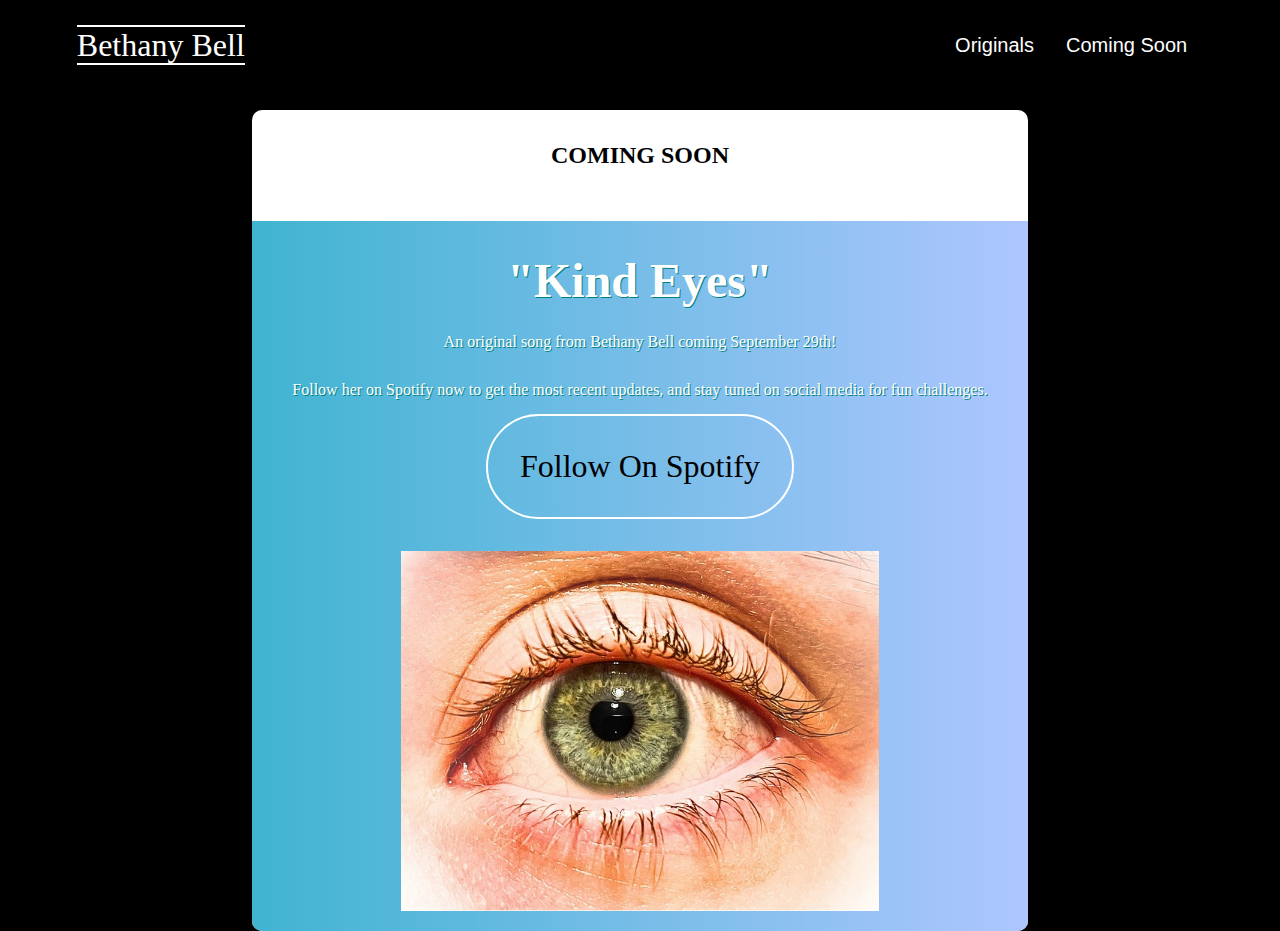
==== public/coming-soon.html @ 6a411346 "Update images add responsive styling add hirebetter button" ====
<!DOCTYPE html>
<html lang="en">
<head>
    <meta charset="UTF-8">
    <meta http-equiv="X-UA-Compatible" content="IE=edge">
    <meta name="viewport" content="width=device-width, initial-scale=1.0">
    <title>Bethany Bell</title>
    <link rel="stylesheet" href="https://cdnjs.cloudflare.com/ajax/libs/font-awesome/6.5.1/css/all.min.css" integrity="sha512-DTOQO9RWCH3ppGqcWaEA1BIZOC6xxalwEsw9c2QQeAIftl+Vegovlnee1c9QX4TctnWMn13TZye+giMm8e2LwA==" crossorigin="anonymous" referrerpolicy="no-referrer" />
    <link rel="stylesheet" href="assets/styles.css">
</head>
<body style="background-color: black;">
    <nav>
        <div>
            <a id="logo" href="index.html">Bethany Bell</a>
        </div>
        <ul>
            <li><a href="originals.html">Originals</a></li>
            <li><a href="coming-soon.html">Coming Soon</a></li>
        </ul>
    </nav>
    <div class="coming-soon">
        <h2>COMING SOON</h2>
        <div class="wavy-bg">
        <h1>"Kind Eyes"</h1>
    
        <p>An original song from Bethany Bell coming September 29th!<br/>

            Follow her on Spotify now to get the most recent updates, and stay tuned on social media for fun challenges.</p>
            <a href="https://open.spotify.com/artist/3OQZDLEdjORALNtBfhMmWq?si=nFM7mVyCSRKe-bqJOQxpbg&nd=1&dlsi=a38c229d4c62450c">
            Follow On Spotify</a>
            <img src="/public/assets/images/eye.jpg"/>
        </div>
        </div>
        <footer>
            <a rel="noreferrer noopener" href="https://www.tiktok.com/@bethany_bell_ballads" target="_blank">
                <i class="fa-brands fa-tiktok"></i>
            </a>
            <a rel="noreferrer noopener" href="https://www.instagram.com/bethany_bell_ballads/" target="_blank">
                <i class="fa-brands fa-instagram"></i>
            </a>
            <a rel="noreferrer noopener" href="https://www.youtube.com/@bethanybellballads" target="_blank">
                <i class="fa-brands fa-youtube"></i>
            </a>
            <a rel="noreferrer noopener" href="https://open.spotify.com/artist/3OQZDLEdjORALNtBfhMmWq?go=1&sp_cid=ecc084441486c9f926b951023a73a559&nd=1&dlsi=975f9ae79c6c4b94" target="_blank">
                <i class="fa-brands fa-spotify"></i>
            </a>
            <a href="mailto:bethanybellbarnhardt@gmail.com">
                <i class="fa-solid fa-envelope"></i>
            </a>
        </footer>
</body>
</html>
---- public/assets/styles.css ----
@font-face {
    font-family: 'Abril', Arial, Helvetica, serif;
    src: url('/assets/fonts/AbrilFatface-Regular.ttf');
}
html, html > * {
    overflow-x: hidden;
    max-width: 100vw;
    box-sizing: border-box;
}
body{
    margin: 0;
    padding: 0;
}
#index-body{
    background: linear-gradient(rgba(0, 0, 0, 0.3), rgba(0, 0, 0, 0.3)), url('images/BethanyB_ILCE-7RM5_0252.jpg');
    background-position: top;
    background-size: cover;
    background-repeat: no-repeat;
    height: 100vh;
}
nav{
    height: 10vh;
    display: flex;
    justify-content: space-between;
    padding: 0 6%;
    align-items: center;
}
#logo{
    font-size: 2rem;
    border-top: 2px solid white;
    border-bottom: 2px solid white;
}
#logo:hover{
    opacity: 70%;
}
nav ul{
    margin: 0;
    display: flex;
}
nav ul li{
    font-size: 1.25rem;
    padding: 0 1rem;
    list-style-type: none;
    font-family: sans-serif;
}
nav ul a:hover{
    opacity: 70%;
}
a{
    text-decoration: none;
    color: white;
}
button{
    border: none;
    background-color: transparent;
}
button:hover{
    cursor: pointer;
    opacity: 70%;
}
.embeds{
    margin: 5vh auto 15vh auto;
    text-align: center;
}
.embeds > *{
    margin: 2% 12.5%;
}
#spotify-embed, .tiktok-embed{
    position: relative;
    width: 75% !important;
    height: 352px;
    border-radius: 20px;
}
.tiktok-embed iframe{
    width: 100% !important;
}
#main-content{
    text-align: center;
    position: absolute;
    top: 50%;
    left: 50%;
    transform: translate(-50%, -50%);
    font-size: 2rem;
    color: white;
    text-shadow: 0 0 20px black;
}
#main-content button{
    color: white;
    font-size: 3rem;
    border: solid 2px white;
    padding: 1rem;
    text-shadow: 0 0 10px black;
}
.sans-serif-header{
    font-size: 2.5rem;
    color: white;
    font-family: 'arial', sans-serif;
}
footer{
    position: fixed;
    bottom: 0;
    width: 100%;
    text-align: center;
}
footer i{
    color: white;
    padding: 1rem 1.5rem;
    font-size: 1.5rem;
}
footer i:hover{
    background-color: aquamarine;
    color: black;
    cursor: pointer;
}
#originals-body{
    background: linear-gradient(rgba(0, 0, 0, 0.5), rgba(0, 0, 0, 0.5)), url('images/BethanyB_ILCE-7RM5_0213.jpg');
    background-position: center;
    background-size: cover;
    background-repeat: no-repeat;
    min-height: 65vh;
}
#moments-pass-embed{
    position: absolute;
    top: 63%;
    bottom: 50%;
    top: 50%;
    left: 50%;
    transform: translateX(-50%) translateY(-50%);
}
.main-header{
    text-align: center;
    font-size: 3rem;
    margin-top: 12vh;
    color: white;
}
.coming-soon{
    background-color: white;
    width: fit-content;
    text-align: center;
    margin: 0 auto;
    border-radius: 10px;
}
.coming-soon h2{
    padding: 2rem;
}
.wavy-bg h1{
    font-size: 3rem;
    margin-bottom: 10px;
}
.wavy-bg p{
    line-height: 3rem;
    margin: 0 40px;
}
.wavy-bg a{
    padding: 2rem;
    border: 2px solid white;
    color: black;
    text-shadow: none;
    border-radius: 100px;
    font-size: 2rem;
    margin-bottom: 2rem;
}
.wavy-bg a:hover{
    background-color: black;
    color: white;
}
.wavy-bg {
    display: flex;
    flex-direction: column;
    align-items: center;
    background-image: linear-gradient(to right, #40b4d1 0%, #aec6ff 100%);
    color: white;
    text-shadow: 1px 1px teal;
    border-bottom-left-radius: 10px;
    border-bottom-right-radius: 10px;
  }
.wavy-bg img{
    height: 40vh;
    padding-bottom: 20px;
}
@media screen and (min-width: 721px){
    #soundbetter-embed img{
        transform: scale(1.5);
    }
}
@media screen and (max-width: 720px){
    nav{
        padding: 2%;
    }
}
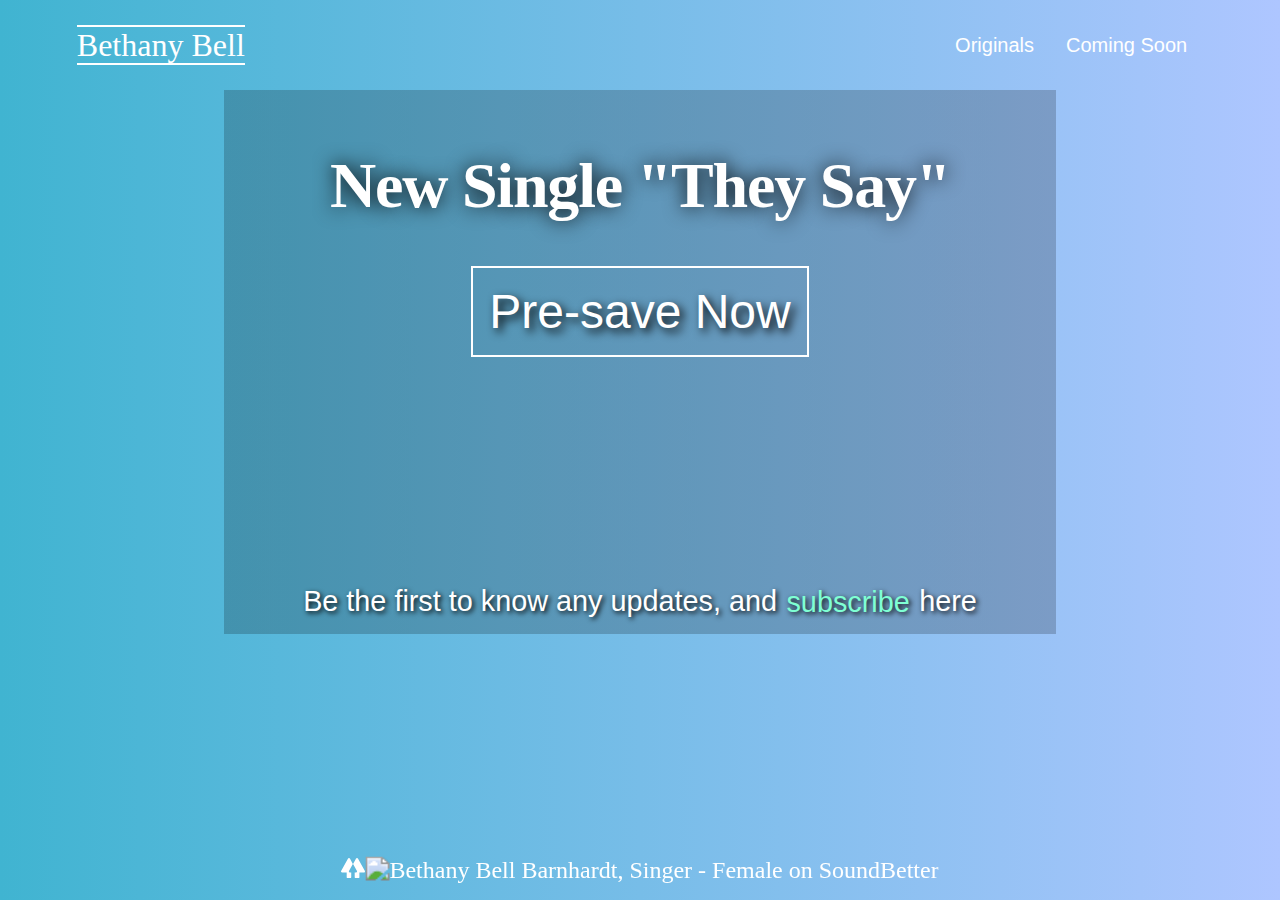
==== commit 419a7771: "Update background images, embeds, and social links" ====
--- a/public/coming-soon.html
+++ b/public/coming-soon.html
@@ -5,10 +5,12 @@
     <meta http-equiv="X-UA-Compatible" content="IE=edge">
     <meta name="viewport" content="width=device-width, initial-scale=1.0">
     <title>Bethany Bell</title>
+    <link rel="icon" type="image/jpg" href="assets/images/bethany-bell-favicon.jpg">
     <link rel="stylesheet" href="https://cdnjs.cloudflare.com/ajax/libs/font-awesome/6.5.1/css/all.min.css" integrity="sha512-DTOQO9RWCH3ppGqcWaEA1BIZOC6xxalwEsw9c2QQeAIftl+Vegovlnee1c9QX4TctnWMn13TZye+giMm8e2LwA==" crossorigin="anonymous" referrerpolicy="no-referrer" />
     <link rel="stylesheet" href="assets/styles.css">
 </head>
 <body style="background-color: black;">
+    <div id="coming-soon-body">
     <nav>
         <div>
             <a id="logo" href="index.html">Bethany Bell</a>
@@ -18,26 +20,35 @@
             <li><a href="coming-soon.html">Coming Soon</a></li>
         </ul>
     </nav>
-    <div class="coming-soon">
-        <h2>COMING SOON</h2>
-        <div class="wavy-bg">
-        <h1>"Kind Eyes"</h1>
-    
-        <p>An original song from Bethany Bell coming September 29th!<br/>
-
-            Follow her on Spotify now to get the most recent updates, and stay tuned on social media for fun challenges.</p>
-            <a href="https://open.spotify.com/artist/3OQZDLEdjORALNtBfhMmWq?si=nFM7mVyCSRKe-bqJOQxpbg&nd=1&dlsi=a38c229d4c62450c">
-            Follow On Spotify</a>
-            <img src="/public/assets/images/eye.jpg"/>
+    <div class="coming-soon-background">
+        <h1>New Single "They Say"</h1>
+        <button onclick="window.open('https://www.musicgateway.com/presave/2258-they-say', '_blank')">
+            Pre-save Now</button>
+        <div class="updates-div">Be the first to know any updates, and <a
+            href="https://linktr.ee/bethanybellballads?subscribe" rel="noreferrer noopener" target="_blank">subscribe</a> here</div>
         </div>
         </div>
         <footer>
             <a rel="noreferrer noopener" href="https://www.tiktok.com/@bethany_bell_ballads" target="_blank">
                 <i class="fa-brands fa-tiktok"></i>
             </a>
+            <a id="linktree-embed" href="https://linktr.ee/bethanybellballads?subscribe" rel="noopener noreferrer" target="_blank">
+                <svg fill="#ffffff" width="24px" height="24px" viewBox="0 0 24 24" role="img" xmlns="http://www.w3.org/2000/svg"><path d="M7.953 15.066c-.08.163-.08.324-.08.486.08.517.528.897 1.052.89h1.294v4.776c0 .486-.404.89-.89.89H6.577a.898.898 0 0 1-.889-.891v-4.774H.992c-.728 0-1.214-.729-.89-1.377l6.96-12.627a1.065 1.065 0 0 1 1.863 0l2.913 5.585-3.885 7.042zm15.945 0-6.96-12.627a1.065 1.065 0 0 0-1.862 0l-2.995 5.586 3.885 7.04c.081.164.081.326.081.487-.08.517-.529.897-1.052.89h-1.296v4.776c.005.49.4.887.89.89h2.914a.9.9 0 0 0 .892-.89v-4.775h4.612c.73 0 1.214-.729.89-1.377z"/></svg>
+            </a>
+            <script>const linktreeEmbed = document.getElementById('linktree-embed');
+            const linktreeIcon = document.querySelector('#linktree-embed svg')
+            linktreeEmbed.addEventListener('mouseover', () => {
+                linktreeIcon.style.fill = '#000';
+            });
+            linktreeEmbed.addEventListener('mouseout', () =>{
+                linktreeIcon.style.fill = '#fff';
+            
+            })</script>
             <a rel="noreferrer noopener" href="https://www.instagram.com/bethany_bell_ballads/" target="_blank">
                 <i class="fa-brands fa-instagram"></i>
             </a>
+            <a id="soundbetter-embed" href="https://soundbetter.com/profiles/531990-bethany-bell-barnhardt" rel="noopener noreferrer"
+             target="_blank" title="Bethany Bell Barnhardt profile on SoundBetter" ><img alt="Bethany Bell Barnhardt, Singer - Female on SoundBetter" src="https://d2p6ecj15pyavq.cloudfront.net/assets/SoundBetterBadge-c84cb3e75c4267f5bee41f7f617a81d9.svg"/></a>
             <a rel="noreferrer noopener" href="https://www.youtube.com/@bethanybellballads" target="_blank">
                 <i class="fa-brands fa-youtube"></i>
             </a>
--- a/public/assets/styles.css
+++ b/public/assets/styles.css
@@ -12,8 +12,9 @@
     padding: 0;
 }
 #index-body{
-    background: linear-gradient(rgba(0, 0, 0, 0.3), rgba(0, 0, 0, 0.3)), url('images/BethanyB_ILCE-7RM5_0252.jpg');
-    background-position: top;
+    background: linear-gradient(to bottom, rgba(0, 0, 0, 0.8) 0%, rgba(0, 0, 0, 0.2) 25%, rgba(0, 0, 0, 0.2) 100%), 
+    url('images/BethanyB_ILCE-7RM5_0252.jpg');
+    background-position: center;
     background-size: cover;
     background-repeat: no-repeat;
     height: 100vh;
@@ -30,9 +31,6 @@
     border-top: 2px solid white;
     border-bottom: 2px solid white;
 }
-#logo:hover{
-    opacity: 70%;
-}
 nav ul{
     margin: 0;
     display: flex;
@@ -43,8 +41,10 @@
     list-style-type: none;
     font-family: sans-serif;
 }
-nav ul a:hover{
+nav ul a:hover, button:hover, #logo:hover, .spotify-follow-button:hover{
     opacity: 70%;
+    transition: opacity 0.1s ease-in-out;
+    cursor: pointer;
 }
 a{
     text-decoration: none;
@@ -54,25 +54,16 @@
     border: none;
     background-color: transparent;
 }
-button:hover{
-    cursor: pointer;
-    opacity: 70%;
+#spotify-embed{
+    width: 70%!important;
+    height: 352px;
+    margin: 0 auto 7rem auto;
+    overflow: hidden;
 }
-.embeds{
-    margin: 5vh auto 15vh auto;
-    text-align: center;
-}
-.embeds > *{
-    margin: 2% 12.5%;
-}
-#spotify-embed, .tiktok-embed{
-    position: relative;
-    width: 75% !important;
-    height: 352px;
+#spotify-embed iframe{
+    width: 100%;
+    height: 100%;
     border-radius: 20px;
-}
-.tiktok-embed iframe{
-    width: 100% !important;
 }
 #main-content{
     text-align: center;
@@ -81,102 +72,115 @@
     left: 50%;
     transform: translate(-50%, -50%);
     font-size: 2rem;
+}
+#main-content, .main-header, #coming-soon-body h1{
     color: white;
     text-shadow: 0 0 20px black;
+    letter-spacing: -1.2px;
+    font-kerning: none;
+    text-align: center;
 }
-#main-content button{
+.main-header{
+    font-size: 4rem;
+    margin-top: 8rem;
+}
+#coming-soon-body h1{
+    font-size: 4rem;
+}
+#main-content button, .spotify-follow-button, .coming-soon-background button{
     color: white;
     font-size: 3rem;
     border: solid 2px white;
     padding: 1rem;
-    text-shadow: 0 0 10px black;
+    text-shadow: 4px 4px 10px black;
 }
-.sans-serif-header{
-    font-size: 2.5rem;
+.coming-soon-background button{
+    width: fit-content;
+}
+.spotify-follow-button{
+    width: fit-content;
+    margin: 3rem auto;
+}
+.coming-soon-background{
+    display: flex;
+    flex-direction: column;
+    align-items: center;
+    background: linear-gradient(rgba(0, 0, 0, 0.2), rgba(0, 0, 0, 0.2)), url('/assets/images/They Say 2.JPG');
+    background-size: cover;
+    text-align: center;
+    max-width: 50rem;
+    height: 32rem;
+    margin: 0 auto;
+    padding: 1rem;
+}
+#soundbetter-embed, #linktree-embed{
+    padding: 1rem 1.5rem;
+}
+#soundbetter-embed img{
+    height: 3.5rem;
+}
+.updates-div{
+    display: block;
+    margin-top: auto !important;
     color: white;
-    font-family: 'arial', sans-serif;
+    font-size: 1.8rem;
+    text-shadow: 2px 2px 5px black;
+    font-family: sans-serif;
+}
+.updates-div a {
+    padding: 1.5px;
+    color: aquamarine;
+    text-decoration: none;
+    border-bottom: 2px solid transparent;
+    transition: border-bottom 0.25s ease-in-out;
+}
+
+.updates-div a:hover {
+    cursor: pointer;
+    border-bottom: 2px solid currentColor;
 }
 footer{
     position: fixed;
     bottom: 0;
     width: 100%;
-    text-align: center;
+    display: flex;
+    align-items: center;
+    justify-content: center;
 }
 footer i{
     color: white;
     padding: 1rem 1.5rem;
     font-size: 1.5rem;
 }
-footer i:hover{
+footer i:hover, #linktree-embed:hover{
+    transition-property: color, background-color;
+    transition: 0.25s ease-in-out;
     background-color: aquamarine;
     color: black;
     cursor: pointer;
 }
+#linktree-embed svg {
+    transition: fill 0.25s ease-in-out;
+}
 #originals-body{
     background: linear-gradient(rgba(0, 0, 0, 0.5), rgba(0, 0, 0, 0.5)), url('images/BethanyB_ILCE-7RM5_0213.jpg');
-    background-position: center;
+    background-position: 0% 80%;
     background-size: cover;
     background-repeat: no-repeat;
-    min-height: 65vh;
+    min-height: 100vh;
 }
 #moments-pass-embed{
     position: absolute;
-    top: 63%;
-    bottom: 50%;
-    top: 50%;
+    top: 65%;
     left: 50%;
     transform: translateX(-50%) translateY(-50%);
 }
-.main-header{
-    text-align: center;
-    font-size: 3rem;
-    margin-top: 12vh;
-    color: white;
-}
-.coming-soon{
-    background-color: white;
-    width: fit-content;
-    text-align: center;
-    margin: 0 auto;
-    border-radius: 10px;
-}
-.coming-soon h2{
-    padding: 2rem;
-}
-.wavy-bg h1{
-    font-size: 3rem;
-    margin-bottom: 10px;
-}
-.wavy-bg p{
-    line-height: 3rem;
-    margin: 0 40px;
-}
-.wavy-bg a{
-    padding: 2rem;
-    border: 2px solid white;
-    color: black;
-    text-shadow: none;
-    border-radius: 100px;
-    font-size: 2rem;
-    margin-bottom: 2rem;
-}
-.wavy-bg a:hover{
-    background-color: black;
-    color: white;
-}
-.wavy-bg {
-    display: flex;
-    flex-direction: column;
-    align-items: center;
-    background-image: linear-gradient(to right, #40b4d1 0%, #aec6ff 100%);
-    color: white;
-    text-shadow: 1px 1px teal;
-    border-bottom-left-radius: 10px;
-    border-bottom-right-radius: 10px;
+#coming-soon-body{
+    min-height: 100vh;
+    background: linear-gradient(to right, #40b4d1 0%, #aec6ff 100%);
   }
-.wavy-bg img{
-    height: 40vh;
-    padding-bottom: 20px;
+#coming-soon-body img{
+    height: 30rem !important;
 }
 @media screen and (min-width: 721px){
     #soundbetter-embed img{
@@ -187,4 +191,9 @@
     nav{
         padding: 2%;
     }
+}
+@media screen and (orientation: portrait){
+    #index-body{
+        background-position: left center;
+    }
 }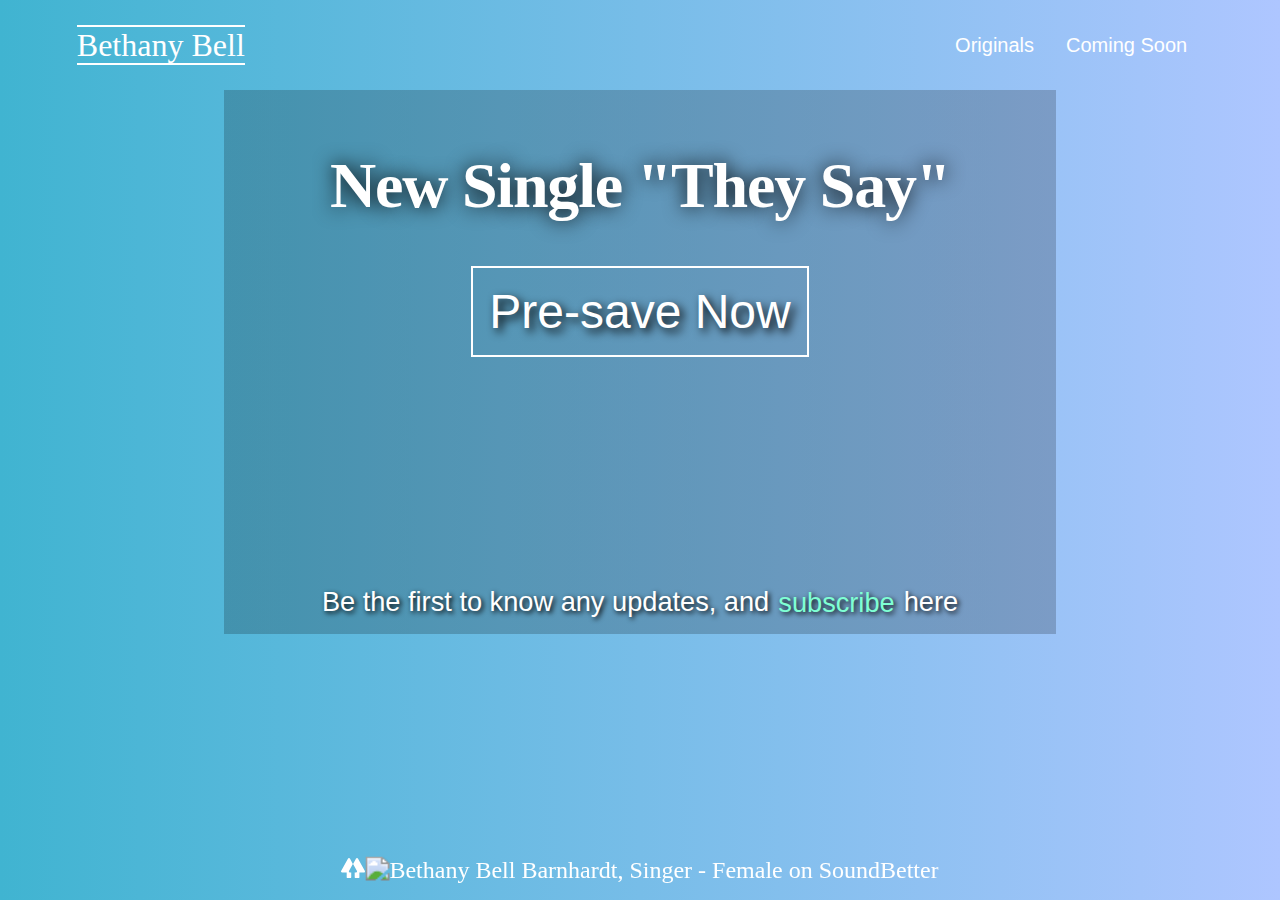
==== commit e8c83827: "add mobile styles" ====
--- a/public/coming-soon.html
+++ b/public/coming-soon.html
@@ -11,15 +11,15 @@
 </head>
 <body style="background-color: black;">
     <div id="coming-soon-body">
-    <nav>
-        <div>
-            <a id="logo" href="index.html">Bethany Bell</a>
-        </div>
-        <ul>
-            <li><a href="originals.html">Originals</a></li>
-            <li><a href="coming-soon.html">Coming Soon</a></li>
-        </ul>
-    </nav>
+        <nav>
+            <div>
+                <a id="logo" href="index.html">Bethany&nbsp;Bell</a>
+            </div>
+            <ul>
+                <li><a href="originals.html">Originals</a></li>
+                <li><a href="coming-soon.html">Coming&nbsp;Soon</a></li>
+            </ul>
+        </nav>
     <div class="coming-soon-background">
         <h1>New Single "They Say"</h1>
         <button onclick="window.open('https://www.musicgateway.com/presave/2258-they-say', '_blank')">
--- a/public/assets/styles.css
+++ b/public/assets/styles.css
@@ -93,6 +93,7 @@
     border: solid 2px white;
     padding: 1rem;
     text-shadow: 4px 4px 10px black;
+    white-space: nowrap;
 }
 .coming-soon-background button{
     width: fit-content;
@@ -117,13 +118,14 @@
     padding: 1rem 1.5rem;
 }
 #soundbetter-embed img{
+    transform: scale(1.5);
     height: 3.5rem;
 }
 .updates-div{
     display: block;
     margin-top: auto !important;
     color: white;
-    font-size: 1.8rem;
+    font-size: 1.7rem;
     text-shadow: 2px 2px 5px black;
     font-family: sans-serif;
 }
@@ -174,6 +176,8 @@
     top: 65%;
     left: 50%;
     transform: translateX(-50%) translateY(-50%);
+    width: 453px;
+    height: 255px;
 }
 #coming-soon-body{
     min-height: 100vh;
@@ -182,18 +186,129 @@
 #coming-soon-body img{
     height: 30rem !important;
 }
-@media screen and (min-width: 721px){
-    #soundbetter-embed img{
-        transform: scale(1.5);
-    }
-}
 @media screen and (max-width: 720px){
     nav{
         padding: 2%;
     }
 }
-@media screen and (orientation: portrait){
+@media screen and (max-width: 600px){
+    .main-header, #coming-soon-body h1, #main-content h1{
+        font-size: 3rem;
+    }
+    #main-content button, .spotify-follow-button, .coming-soon-background button{
+        font-size: 2rem;
+    }
     #index-body{
-        background-position: left center;
+        background-position: 25% 50% !important; 
+    }
+    #originals-body{
+        background-position: 50% 80% !important;
+    }
+}
+@media screen and (max-width: 520px){
+    footer{
+        justify-content: space-around;
+    }
+    footer i, #soundbetter-embed, #linktree-embed{
+        padding: .5rem 1rem;
+    }
+    #soundbetter-embed img{
+        transform: scale(1.3);
+    }
+}
+@media screen and (max-width: 465px){
+    footer i, #soundbetter-embed, #linktree-embed{
+        padding: .5rem;
+    }
+    footer i{
+        font-size: 1.25rem;
+    }
+    #soundbetter-embed img{
+        transform: scale(1);
+        padding: 0;
+    }
+    nav ul{
+        padding-left: 20px !important;
+    }
+    nav ul li{
+        padding: 0 .5rem;
+    }
+    #logo{
+        font-size: 1.75rem;
+    }
+    #moments-pass-embed{
+        width: 300px;
+        height: 169px;
+    }
+}
+@media screen and (max-width: 400px){
+    nav ul{
+        margin-top: 1.4rem;
+        flex-wrap: wrap;
+    justify-content: right;
+    gap: 1rem;
+    }
+}
+@media screen and (max-width: 350){
+    .main-header{
+        font-size: 2.5rem !important;
+    }
+}
+@media screen and (orientation: portrait) and (min-width: 600px) and (max-width: 1400px) and (min-height: 600px) and (max-height: 1400px) {
+    #index-body {
+        background-position: 25% 50% !important; 
+    }
+}
+@media screen and (min-aspect-ratio: 735/325) and (max-width: 1000px){
+    #moments-pass-embed {
+        margin-top: -1.5rem;
+        width: 300px;
+        height: 169px;
+    }
+    .main-header{
+        font-size: 3rem;
+        margin-top: 1rem;
+    }
+    .spotify-follow-button{
+        font-size: 3rem;
+    }
+}
+
+@media screen and (min-aspect-ratio: 1/1) and (max-width: 1000px){
+    #moments-pass-embed {
+        margin-top: -1.5rem;
+        width: 300px;
+        height: 169px;
+    }
+    .main-header{
+        font-size: 3rem;
+        margin-top: 1rem;
+    }
+    .spotify-follow-button{
+        font-size: 3rem;
+    }
+}
+@media screen and (orientation: landscape) and (max-width: 1000px){
+    .coming-soon-background h1{
+        font-size: 2.5rem !important;
+    }
+    .coming-soon-background button{
+        font-size: 2rem !important;
+    }
+}
+@media screen and (max-height: 800px){
+    #coming-soon-body {
+        padding-bottom: 5rem;
+    }
+    .updates-div{
+        padding-bottom: 2rem;
+    }
+}
+@media screen and (max-height: 400px){
+    .coming-soon-background h1{
+        font-size: 2rem !important;
+    }
+    .coming-soon-background button{
+        font-size: 1.5rem !important;
     }
 }